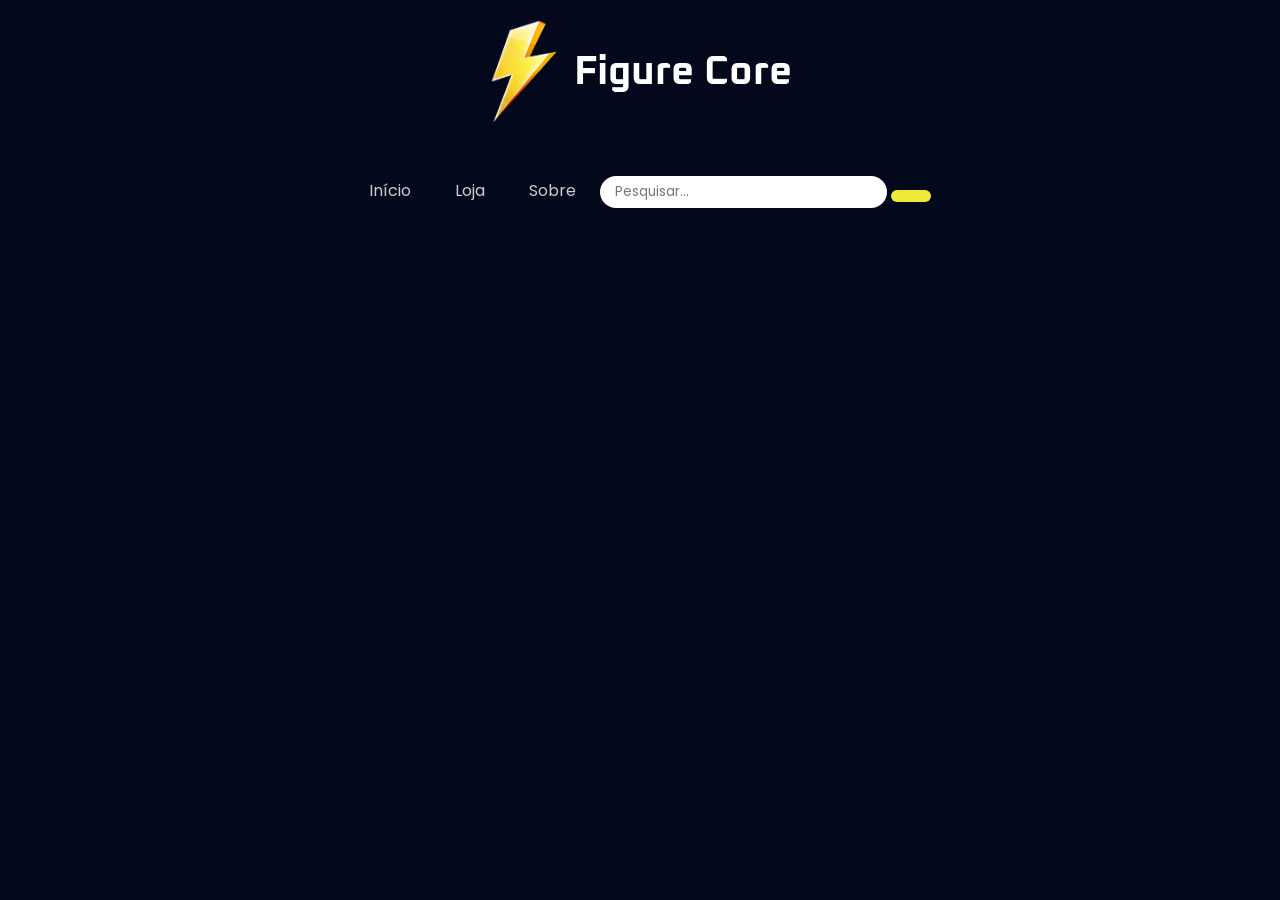
==== index.html @ d9db3ebf "style: Estilizando o index.html" ====
<!DOCTYPE html>
<html lang="pt-br">
<head>
    <meta charset="UTF-8">
    <meta name="viewport" content="width=device-width, initial-scale=1.0">
    <link href="https://cdn.boxicons.com/3.0.8/fonts/basic/boxicons.min.css" rel="stylesheet">
    <link rel="stylesheet" href="./src/css/estilo.css">
    <title>Document</title>
</head>
<body>
    <header>
        <img src="./src/assets/img/logo.png" alt="Logo">
        <h1>Figure Core</h1>
    </header>

    <div id="menu">
    <nav>
        <div>
            <a href="index.html" class="active">Início</a>
            <a href="./src/pages/loja.html">Loja</a>
            <a href="./src/pages/sobre.html">Sobre</a>
            <input type="text" placeholder="Pesquisar..." name="search">
            <button type="submit"><i class="bx bx-search"></i></button>
        </div>
    </nav>
    </div>
    
</body>
<script src="/src/js/script.js"></script>
</html>
---- src/css/estilo.css ----
@import url('https://fonts.googleapis.com/css2?family=Oxanium:wght@200..800&display=swap');
@import url('https://fonts.googleapis.com/css2?family=Poppins:ital,wght@0,100;0,200;0,300;0,400;0,500;0,600;0,700;0,800;0,900;1,100;1,200;1,300;1,400;1,500;1,600;1,700;1,800;1,900&display=swap');

:root{
    --preto: #000;
    --branco: #fff;
    --azulescuro:rgb(4, 8, 29);
    --amarelo: #f0e935;
    --cinza: #ccc;
}

body {
    margin: 0;
    padding: 0;
    color: var(--branco);
    background-color: var(--azulescuro);
    font-family: 'Poppins';
}

header {
    display: flex;
    justify-content: center;
    align-items: center;
    gap: 15px;
    font-family: 'Oxanium';

    img {
        width: 70px;
        height: auto;
        padding: 0;
    }

    h1{
        font-size: 40px;
        padding: 20px 0;
    }
}

#menu {
    display: flex;
    justify-content: center;
    padding: 20px 0;
}

nav {
    display: flex;
    align-items: center;
    justify-content: center;
    gap: 20px;
    height: 56px;
}

nav a {
    text-decoration: none;
    padding: 6px 20px;
    border-radius: 6px;
    color: var(--cinza);
    transition: all 0.5s ease-in-out;
}

nav a:hover {
    color: var(--branco);
}

nav input {
    padding: 6px 15px;
    border-radius: 30px;
    border: none;
    font-family: 'Poppins';
}

nav button {
    padding: 6px 20px;
    border-radius: 30px;
    background-color: var(--amarelo);
    border: none;
    cursor: pointer;
    transition: all 0.5s ease-in-out;
}

nav button:hover {
    background-color: var(--cinza);
}
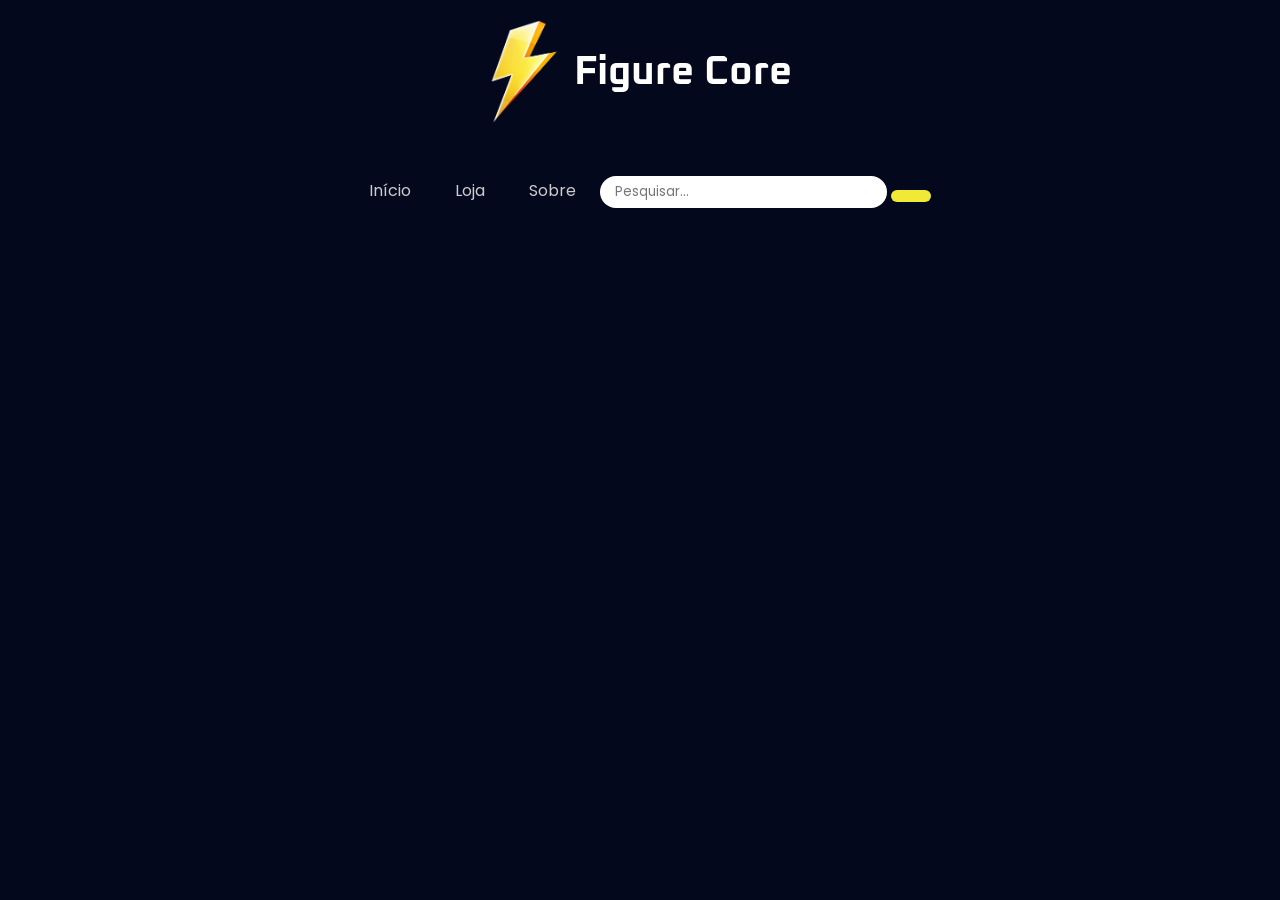
==== commit 45759dde: "fix: Corringo caminho das páginas loja.html e sobre.html" ====
--- a/index.html
+++ b/index.html
@@ -5,7 +5,7 @@
     <meta name="viewport" content="width=device-width, initial-scale=1.0">
     <link href="https://cdn.boxicons.com/3.0.8/fonts/basic/boxicons.min.css" rel="stylesheet">
     <link rel="stylesheet" href="./src/css/estilo.css">
-    <title>Document</title>
+    <title>Início</title>
 </head>
 <body>
     <header>
@@ -24,6 +24,13 @@
         </div>
     </nav>
     </div>
+
+    <main>
+        <section id="produtos">
+    
+    
+        </section>
+    </main>
     
 </body>
 <script src="/src/js/script.js"></script>
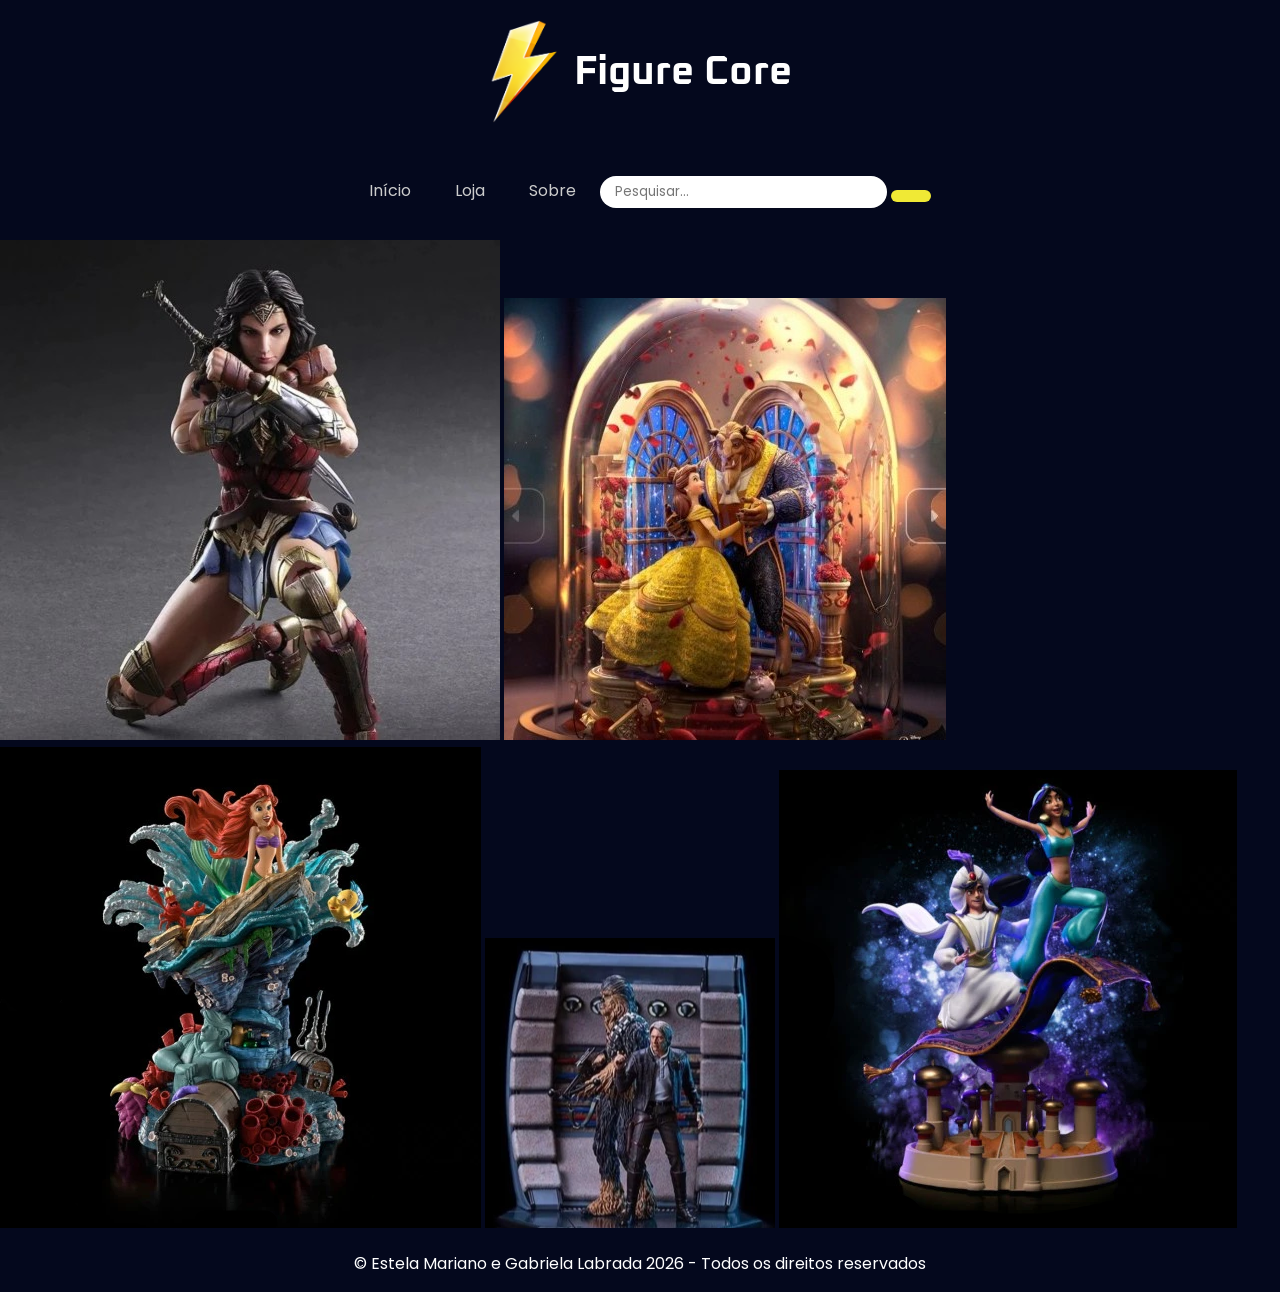
==== commit 794addff: "feat: Adicionando constante produtos no js" ====
--- a/index.html
+++ b/index.html
@@ -27,11 +27,22 @@
 
     <main>
         <section id="produtos">
+            <img src="./src/assets/img/action-figure-wonder-woman.jpg" alt="mulher maravilha">
     
-    
+            <img src="./src/assets/img/action-figure-bela-fera.jpg" alt="bela e a fera">
+
+            <img src="./src/assets/img/action-figure-pequena-sereia.png" alt="pequena sereia">
+
+            <img src="./src/assets/img/action-figure-chewbacca.png" alt="chewbacca">
+
+            <img src="./src/assets/img/action-figure-alladin.png" alt="alladin">
         </section>
     </main>
     
+<footer>
+    <p>&copy; Estela Mariano e Gabriela Labrada 2026 - Todos os direitos reservados</p>
+</footer>
+
 </body>
 <script src="/src/js/script.js"></script>
 </html>
--- a/src/css/estilo.css
+++ b/src/css/estilo.css
@@ -80,4 +80,10 @@
 
 nav button:hover {
     background-color: var(--cinza);
+}
+
+footer {
+    display: flex;
+    align-items: center;
+    justify-content: center;
 }
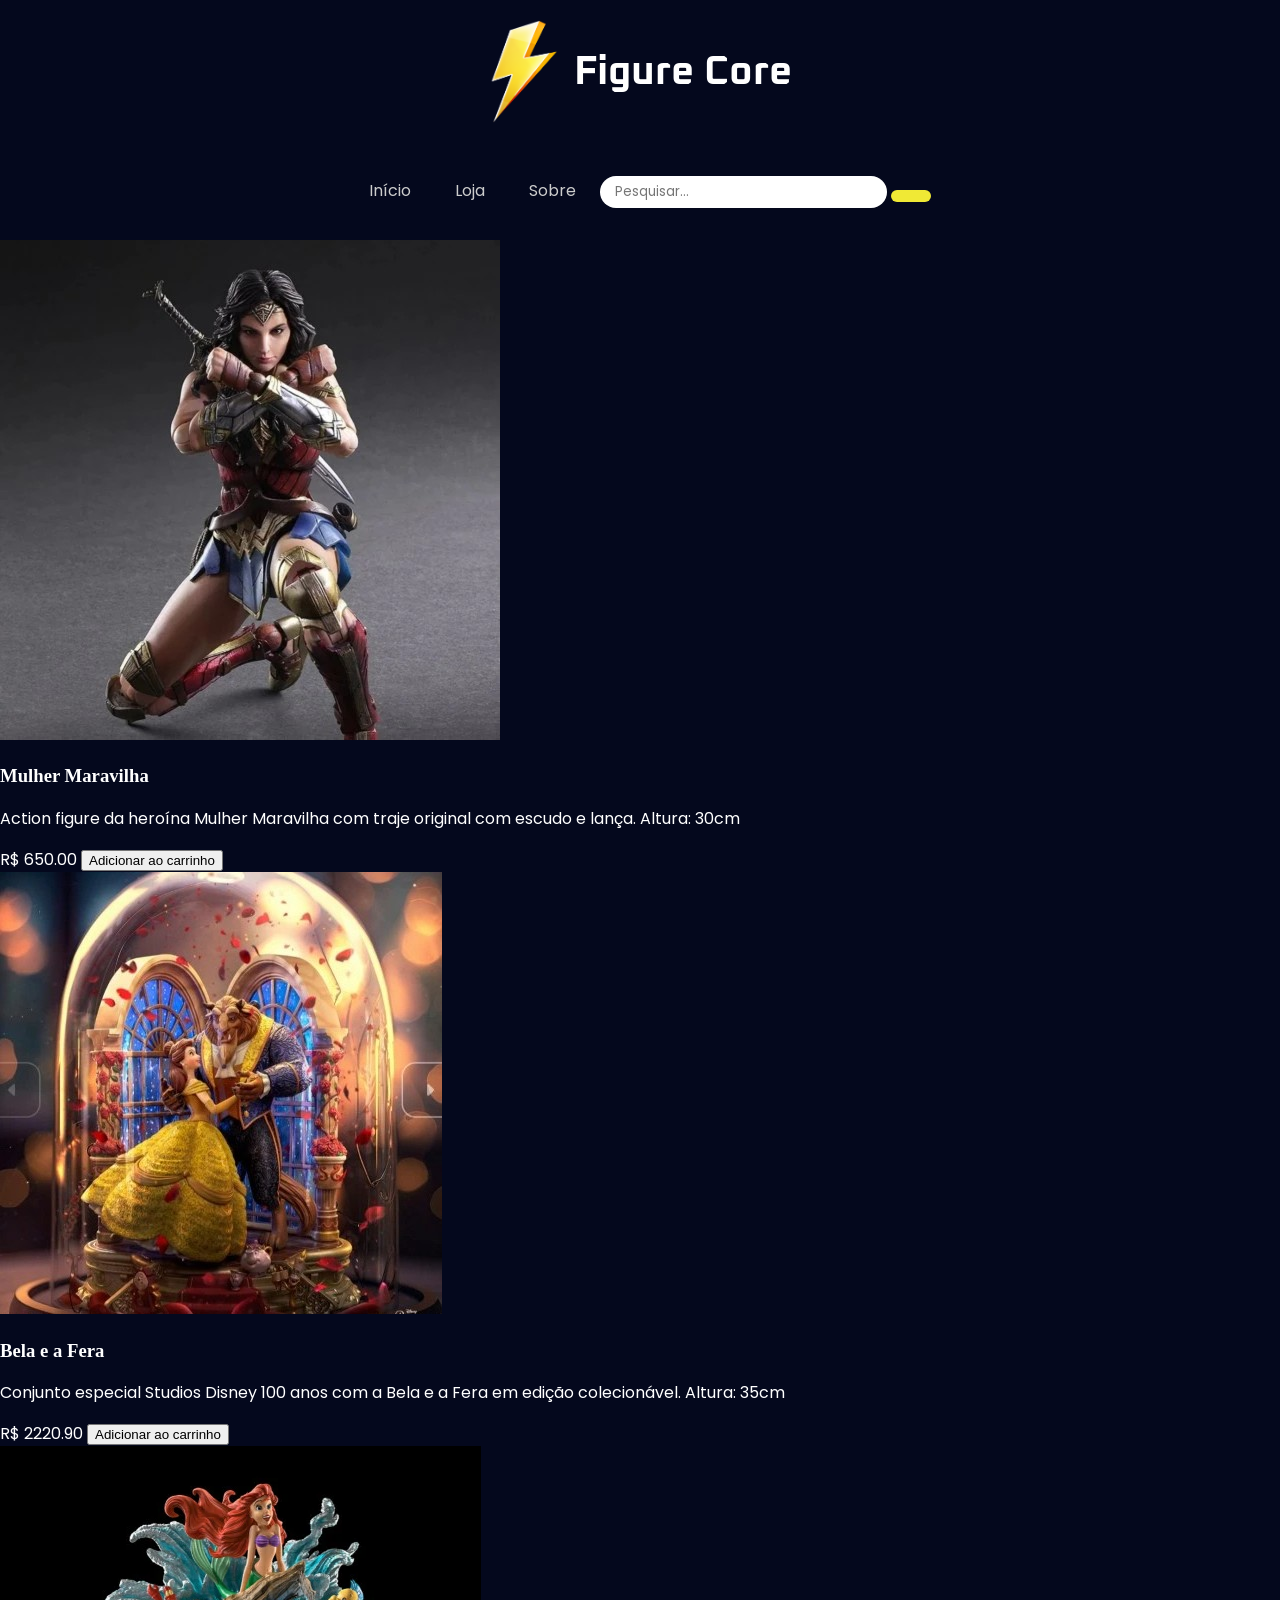
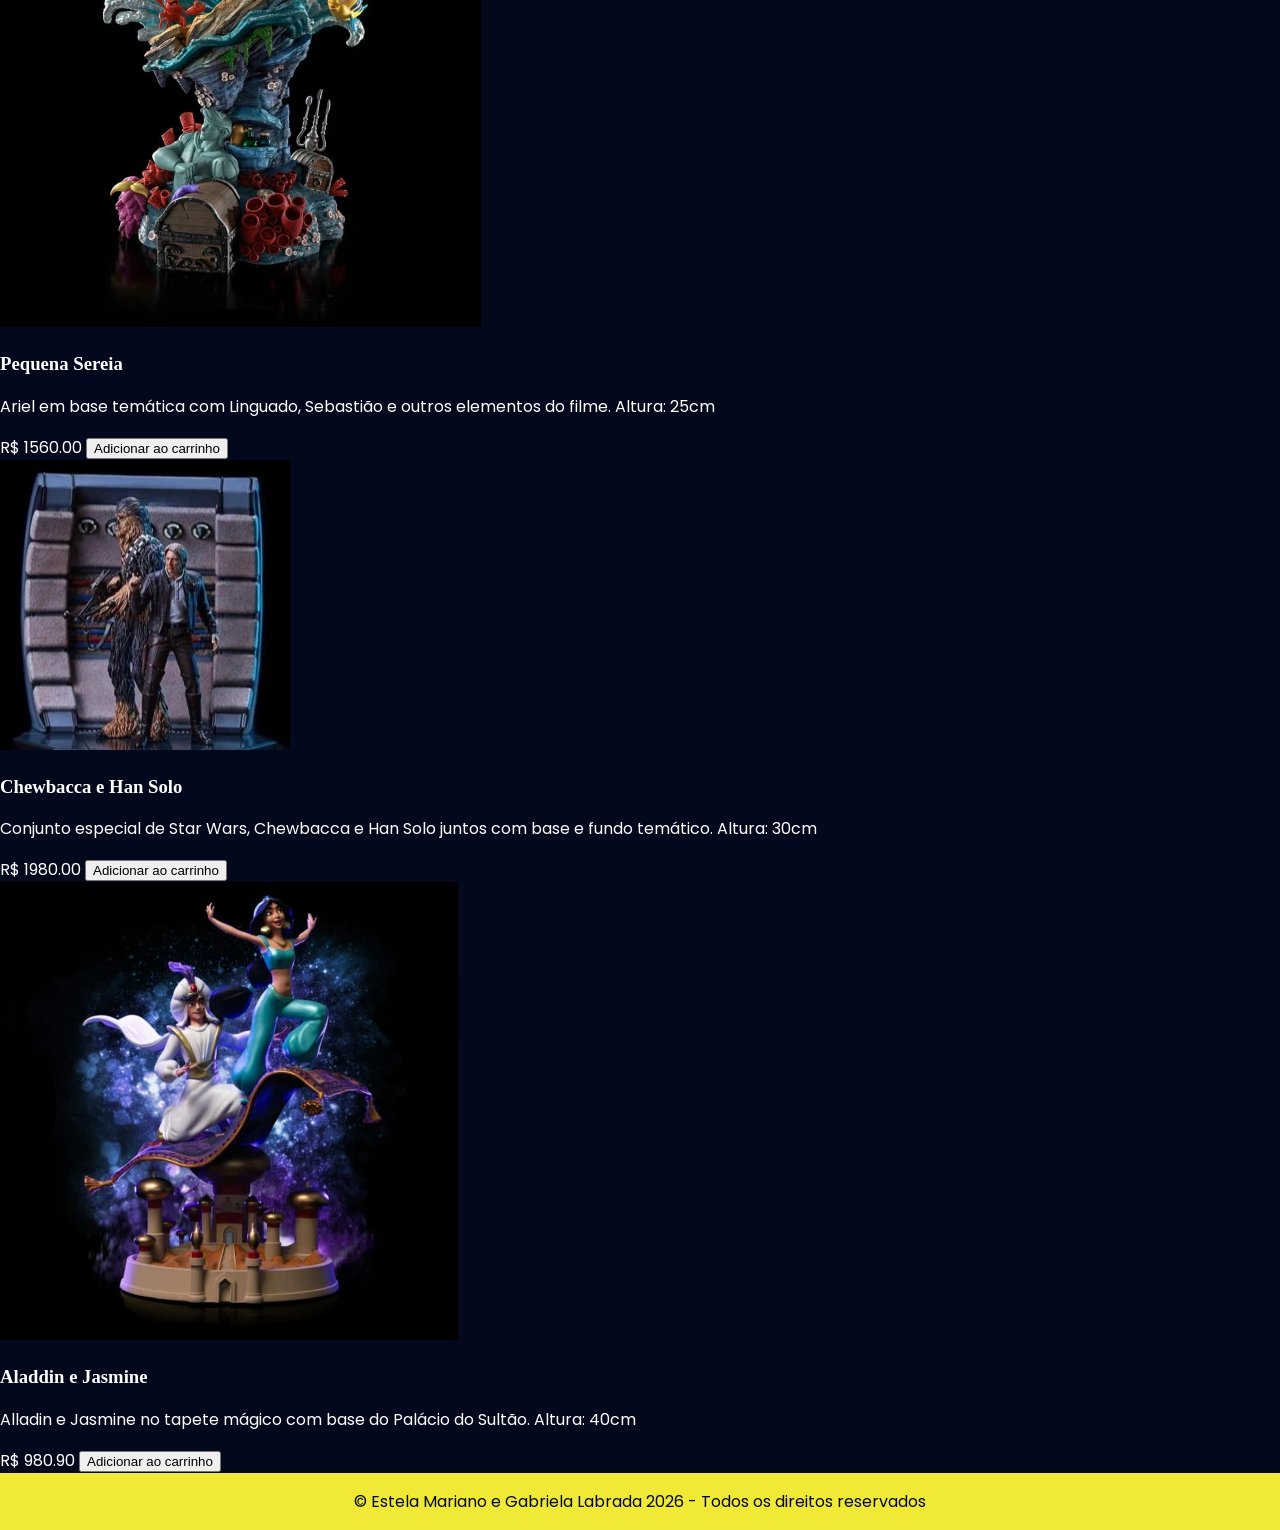
==== commit cc073355: "feat: funcionalidades, adicionar ao carrinho, ver total e aplicar denconto adicionadas ao js" ====
--- a/index.html
+++ b/index.html
@@ -14,35 +14,25 @@
     </header>
 
     <div id="menu">
-    <nav>
-        <div>
-            <a href="index.html" class="active">Início</a>
-            <a href="./src/pages/loja.html">Loja</a>
-            <a href="./src/pages/sobre.html">Sobre</a>
-            <input type="text" placeholder="Pesquisar..." name="search">
-            <button type="submit"><i class="bx bx-search"></i></button>
-        </div>
-    </nav>
+        <nav>
+            <div>
+                <a href="index.html" class="active">Início</a>
+                <a href="./src/pages/loja.html">Loja</a>
+                <a href="./src/pages/sobre.html">Sobre</a>
+                <input type="text" placeholder="Pesquisar..." name="search">
+                <button type="submit"><i class="bx bx-search"></i></button>
+            </div>
+        </nav>
     </div>
 
     <main>
-        <section id="produtos">
-            <img src="./src/assets/img/action-figure-wonder-woman.jpg" alt="mulher maravilha">
-    
-            <img src="./src/assets/img/action-figure-bela-fera.jpg" alt="bela e a fera">
-
-            <img src="./src/assets/img/action-figure-pequena-sereia.png" alt="pequena sereia">
-
-            <img src="./src/assets/img/action-figure-chewbacca.png" alt="chewbacca">
-
-            <img src="./src/assets/img/action-figure-alladin.png" alt="alladin">
-        </section>
+        <section id="produtos"></section>
     </main>
     
-<footer>
-    <p>&copy; Estela Mariano e Gabriela Labrada 2026 - Todos os direitos reservados</p>
-</footer>
+    <footer>
+        <p>&copy; Estela Mariano e Gabriela Labrada 2026 - Todos os direitos reservados</p>
+    </footer>
 
+    <script src="./src/js/script.js"></script>
 </body>
-<script src="/src/js/script.js"></script>
 </html>
--- a/src/css/estilo.css
+++ b/src/css/estilo.css
@@ -82,8 +82,33 @@
     background-color: var(--cinza);
 }
 
+.sobre {
+    flex-wrap: wrap;
+    padding: 40px;
+
+    p{
+        text-indent: 2em;
+        text-align: justify;
+    }
+
+    h2{
+        font-size: 30px;
+    }
+}
+
+p::selection, h1::selection, h2::selection {
+    background-color: var(--amarelo);
+    color: var(--azulescuro);
+}
+
 footer {
     display: flex;
     align-items: center;
     justify-content: center;
+    background-color: var(--amarelo);
+    color: var(--azulescuro);
+}
+
+b {
+    color: rgb(255, 255, 187);
 }
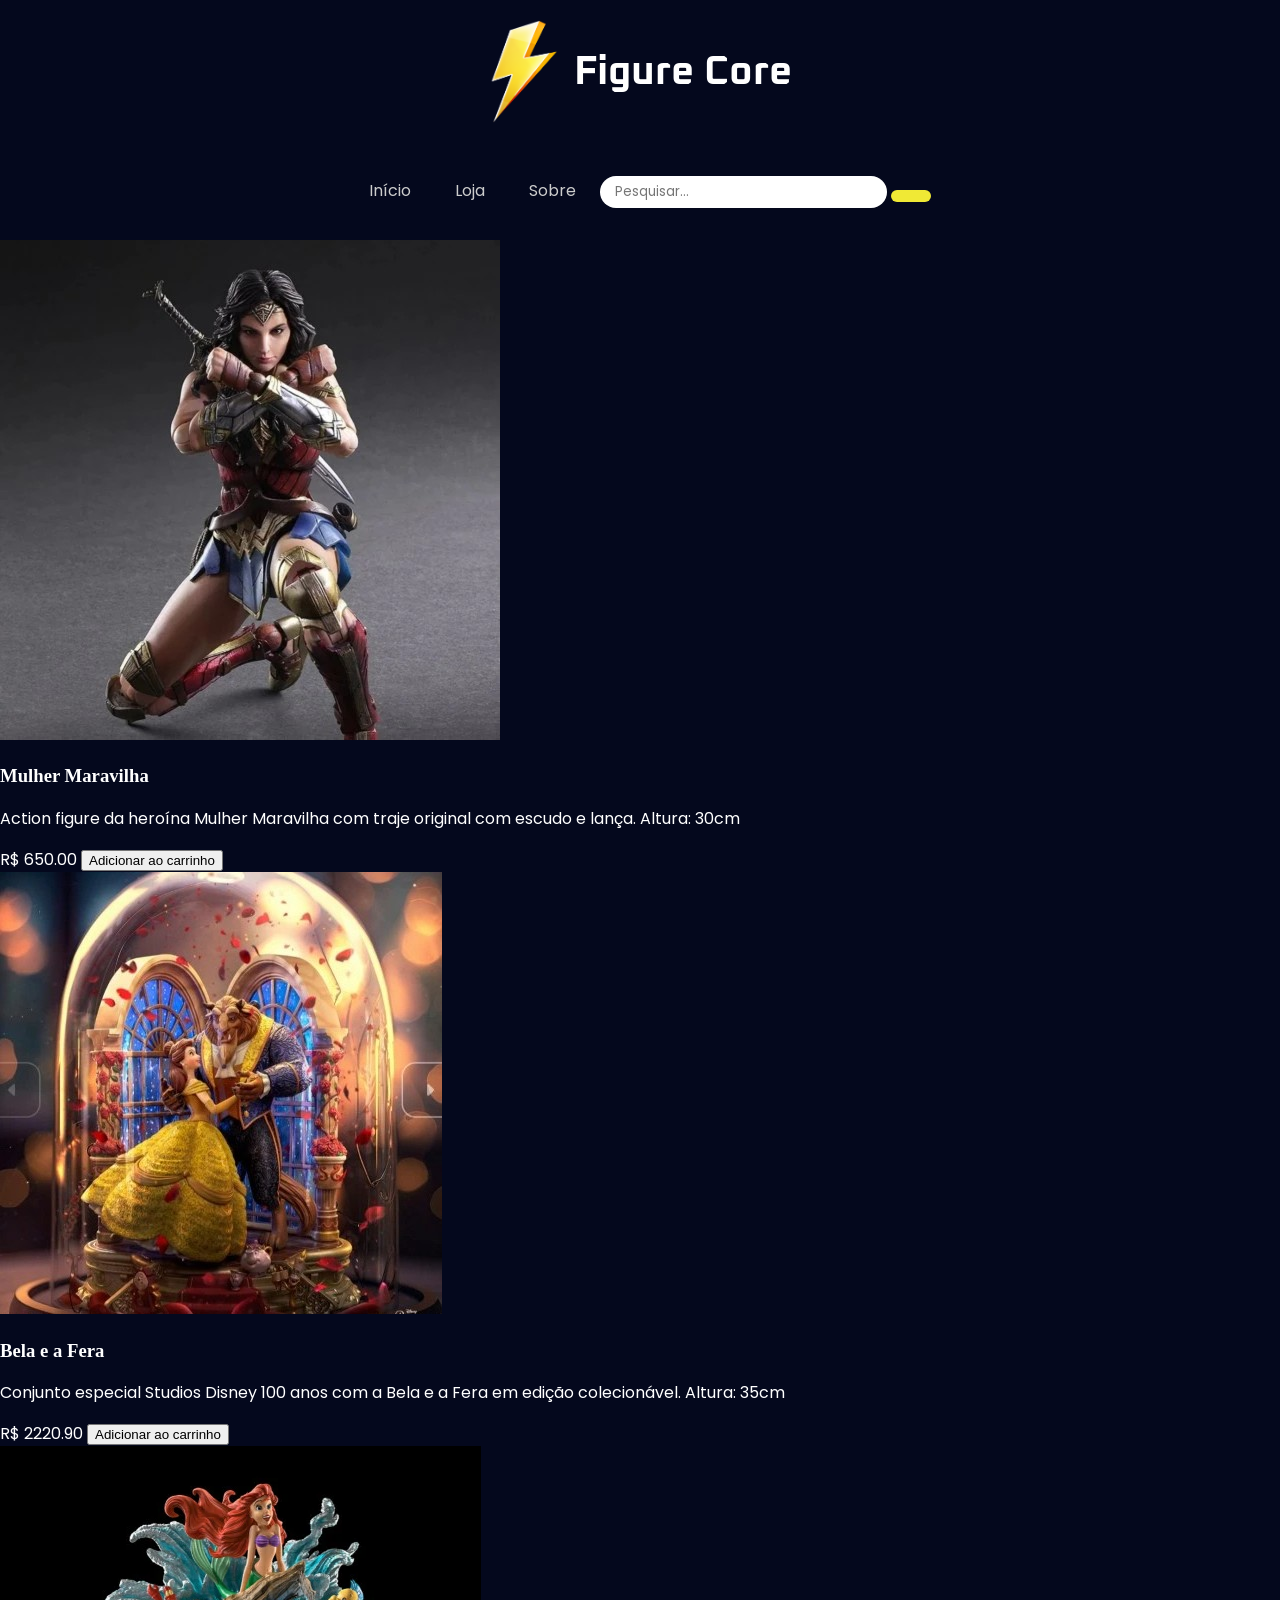
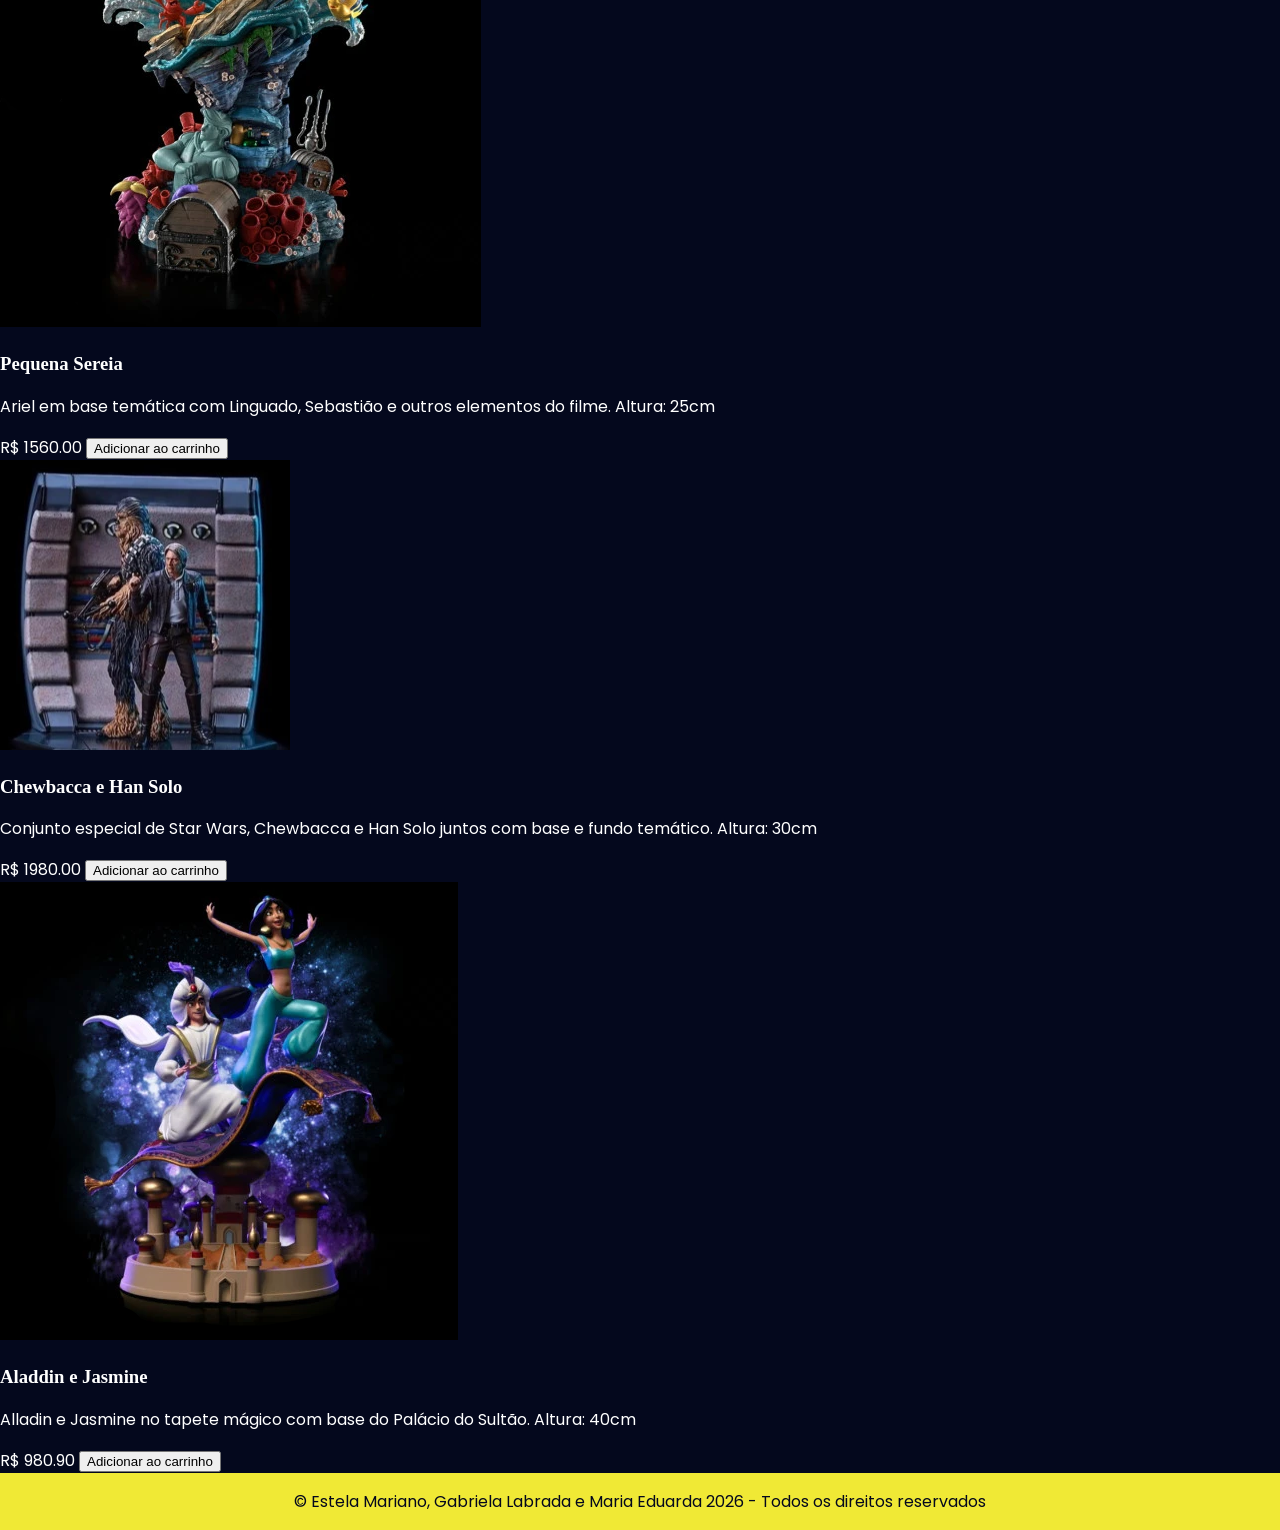
==== commit eb55c9a4: "style: Estilizando sobre.html" ====
--- a/index.html
+++ b/index.html
@@ -30,7 +30,7 @@
     </main>
     
     <footer>
-        <p>&copy; Estela Mariano e Gabriela Labrada 2026 - Todos os direitos reservados</p>
+        <p>&copy; Estela Mariano, Gabriela Labrada e Maria Eduarda 2026 - Todos os direitos reservados</p>
     </footer>
 
     <script src="./src/js/script.js"></script>
--- a/src/css/estilo.css
+++ b/src/css/estilo.css
@@ -7,6 +7,7 @@
     --azulescuro:rgb(4, 8, 29);
     --amarelo: #f0e935;
     --cinza: #ccc;
+    --amareloclaro: rgb(255, 255, 187);
 }
 
 body {
@@ -82,13 +83,25 @@
     background-color: var(--cinza);
 }
 
+.banner-container {
+    width: 100%;
+    height: 200px; 
+    background-image: url('../assets/img/banner3.jpg');
+    background-size: cover;
+    background-position: center;
+}
+
 .sobre {
     flex-wrap: wrap;
     padding: 40px;
+    line-height: 1.8;
+    max-width: 1000px;
+    margin: 0 auto;
+    text-align: justify;
 
     p{
-        text-indent: 2em;
         text-align: justify;
+        padding: 0 0 12px 0;
     }
 
     h2{
@@ -101,14 +114,27 @@
     color: var(--azulescuro);
 }
 
+b {
+    color: var(--amareloclaro);
+}
+
+.frase-final {
+    display: flex;
+    align-items: center;
+    justify-content: center;
+    padding: 20px 0 50px 0;
+
+    p {
+        font-family: 'Oxanium';
+        color: var(--amareloclaro);
+        font-size: 20px;
+    }
+}
+
 footer {
     display: flex;
     align-items: center;
     justify-content: center;
     background-color: var(--amarelo);
     color: var(--azulescuro);
-}
-
-b {
-    color: rgb(255, 255, 187);
 }
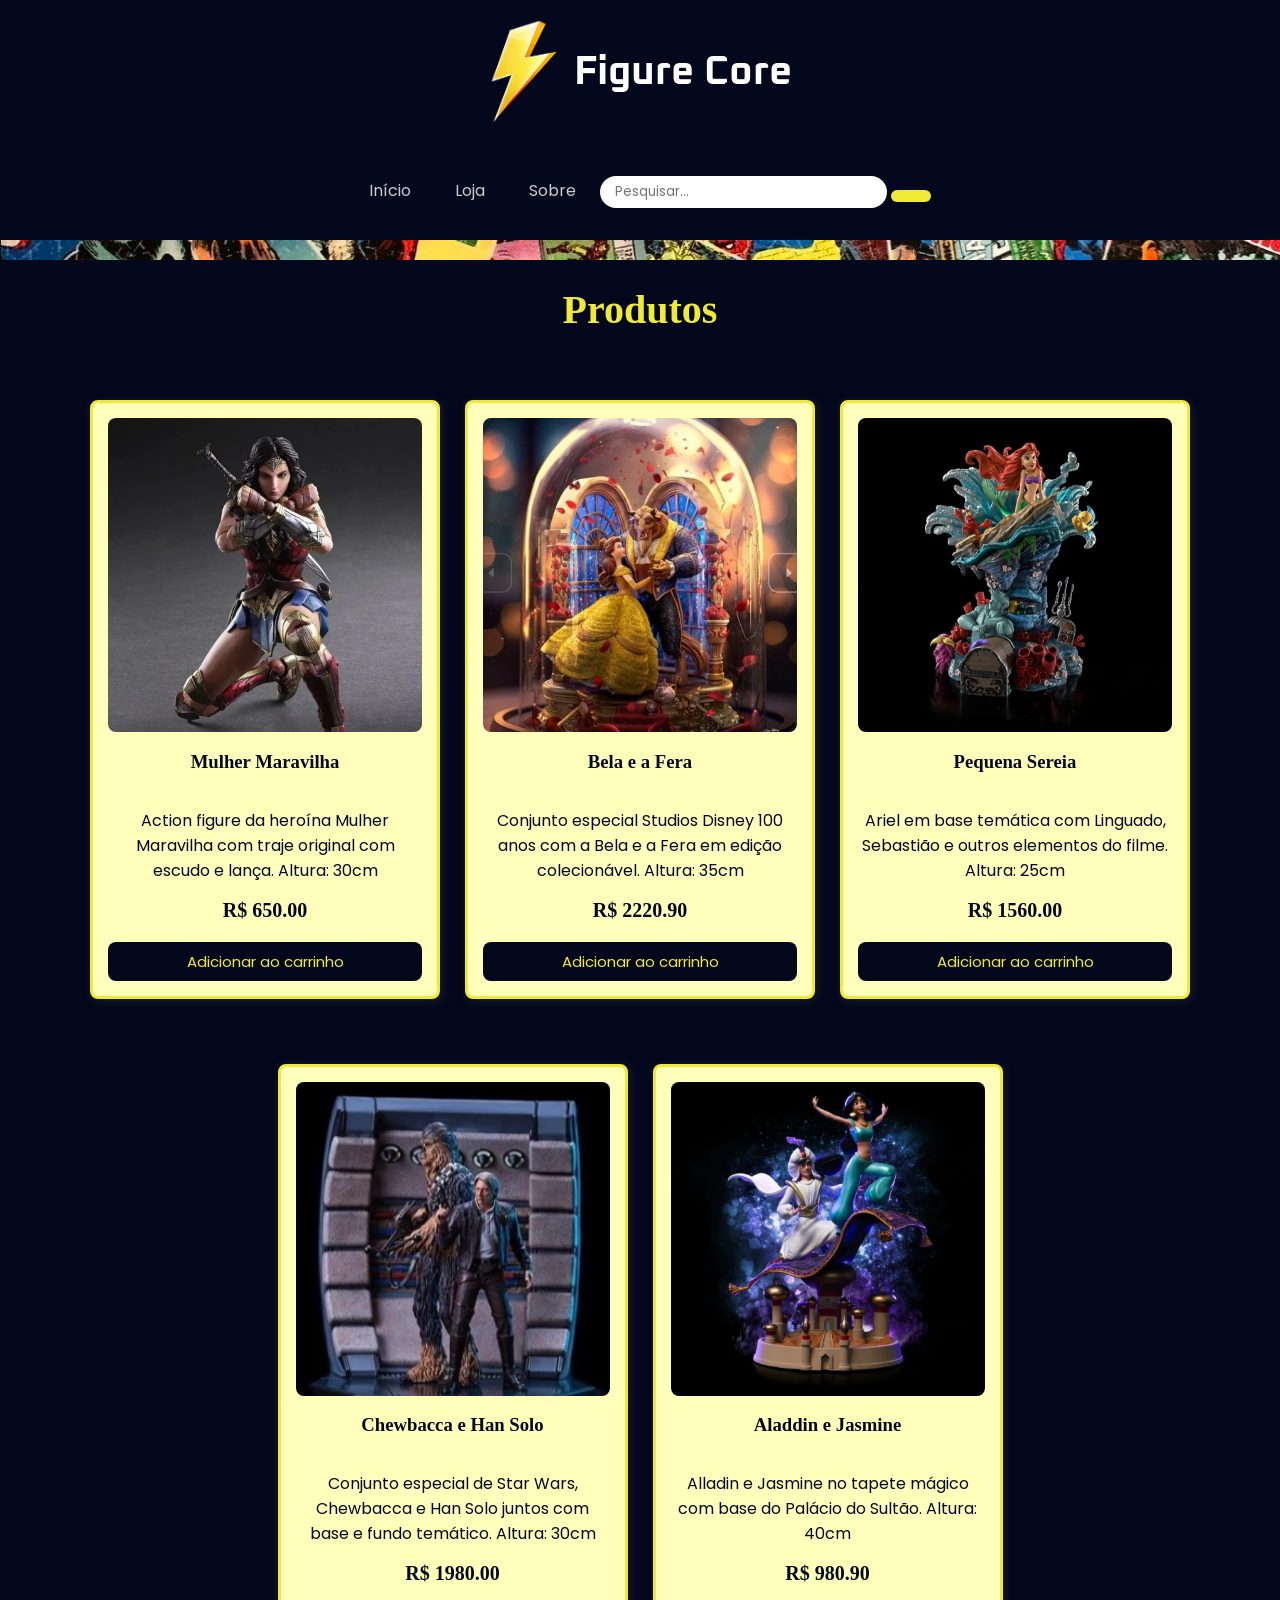
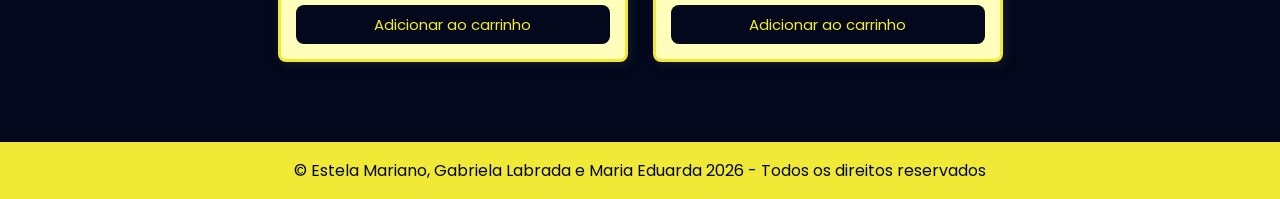
==== commit 1e31e265: "style: Estilizando os cards consumidos do js no index.html" ====
--- a/index.html
+++ b/index.html
@@ -26,6 +26,8 @@
     </div>
 
     <main>
+        <div class="banner"></div>
+        <h1>Produtos</h1>
         <section id="produtos"></section>
     </main>
     
--- a/src/css/estilo.css
+++ b/src/css/estilo.css
@@ -131,6 +131,92 @@
     }
 }
 
+main {
+    h1 {
+        text-align: center;
+        color: var(--amarelo);
+        font-size: 40px;
+    }
+}
+
+.banner {
+    width: 100%;
+    height: 20px; 
+    background-image: url('../assets/img/banner3.jpg');
+    background-size: cover;
+    background-position: center;
+}
+
+#produtos {
+    display: flex;
+    flex-wrap: wrap;     
+    justify-content: center;
+    gap: 25px;            
+    padding: 40px 20px;
+    align-items: stretch;
+}
+
+.card {
+    display: flex;
+    width: 350px;
+    padding-bottom: 40px;
+}
+
+.card-body {
+    display: flex;
+    flex-direction: column;
+    flex: 1;
+    min-height: 500px;
+    background-color: var(--amareloclaro);
+    border: 3px solid var(--amarelo);
+    border-radius: 8px;
+    padding: 15px;
+    text-align: center;
+    box-shadow: 2px 2px 10px rgba(48, 47, 47, 0.5);
+    color: var(--azulescuro);
+    transition: all 0.5s ease;
+}
+
+.card-body img {
+    width: 100%;
+    height: auto;
+    object-fit: cover;
+    border-radius: 8px;
+    margin-bottom: 0 auto 15px auto;
+}
+
+.card-body:hover {
+    background-color: var(--amarelo);
+    transform: translateY(-15px);
+}
+
+.card-preco {
+    display: block;
+    font-weight: 600;
+    font-size: 20px;
+    margin-bottom: 20px;
+}
+
+.card-btn {
+    font-family: 'Poppins';
+    border: none;
+    background-color: var(--azulescuro);
+    color: var(--amarelo);
+    border-radius: 8px;
+    padding: 8px;
+    font-size: 15px;
+    transition: all 0.5s ease;
+}
+
+.card-btn:hover {
+    background-color: var(--amareloclaro);
+    color: var(--azulescuro);
+}
+
+button {
+    cursor: pointer;
+}
+
 footer {
     display: flex;
     align-items: center;
